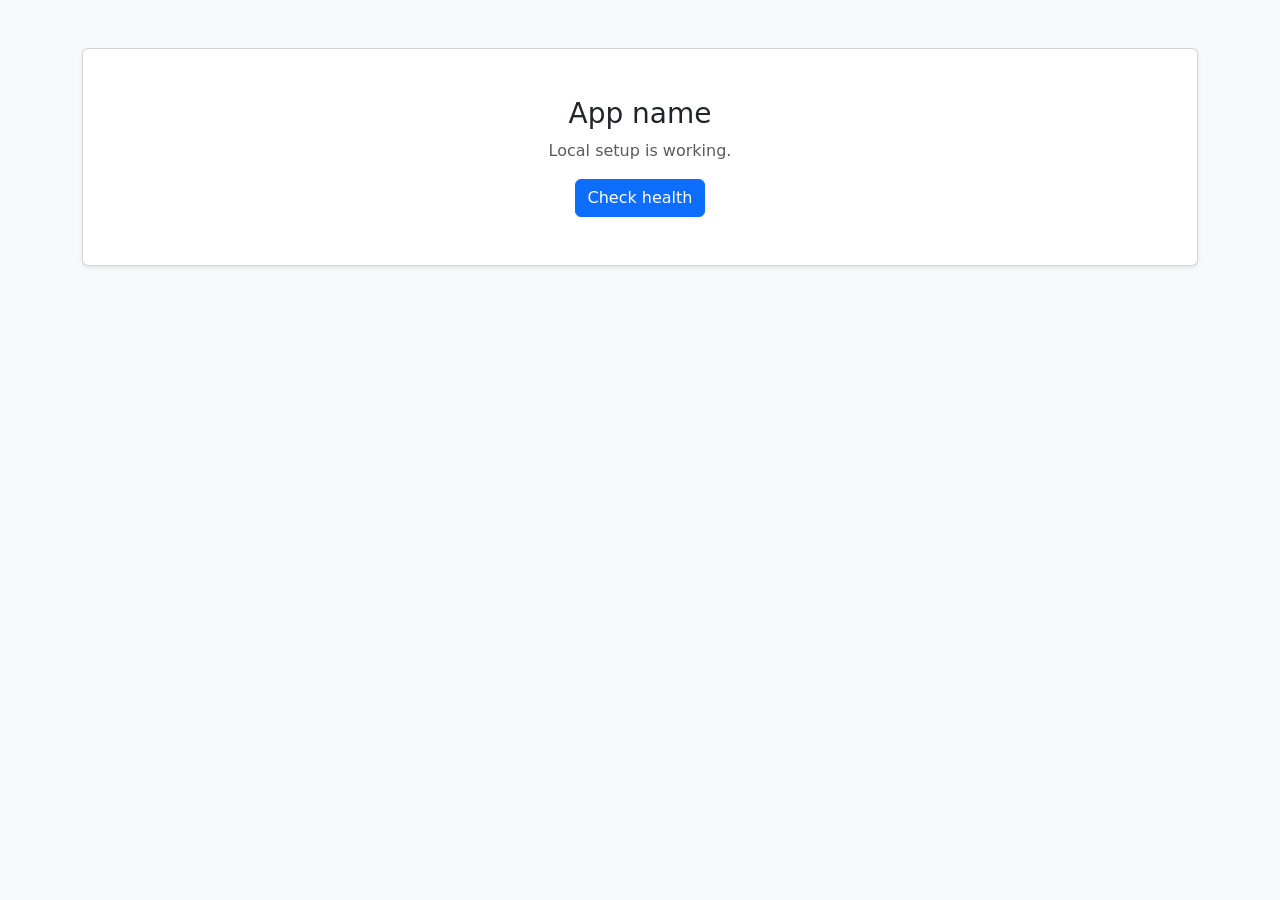
==== src/main/resources/templates/index.html @ 89d2d6cc "chore: add Spring Boot project skeleton and home page" ====
<!DOCTYPE html>
<html xmlns:th="http://www.thymeleaf.org">
<head>
  <meta charset="UTF-8">
  <title>Reverse Logistics Portal</title>
  <link href="https://cdn.jsdelivr.net/npm/bootstrap@5.3.3/dist/css/bootstrap.min.css" rel="stylesheet">
</head>
<body class="bg-light">
  <div class="container py-5">
    <div class="card shadow-sm">
      <div class="card-body text-center p-5">
        <h1 class="h3" th:text="${appName}">App name</h1>
        <p class="text-muted">Local setup is working.</p>
        <a class="btn btn-primary" href="/actuator/health">Check health</a>
      </div>
    </div>
  </div>
</body>
</html>
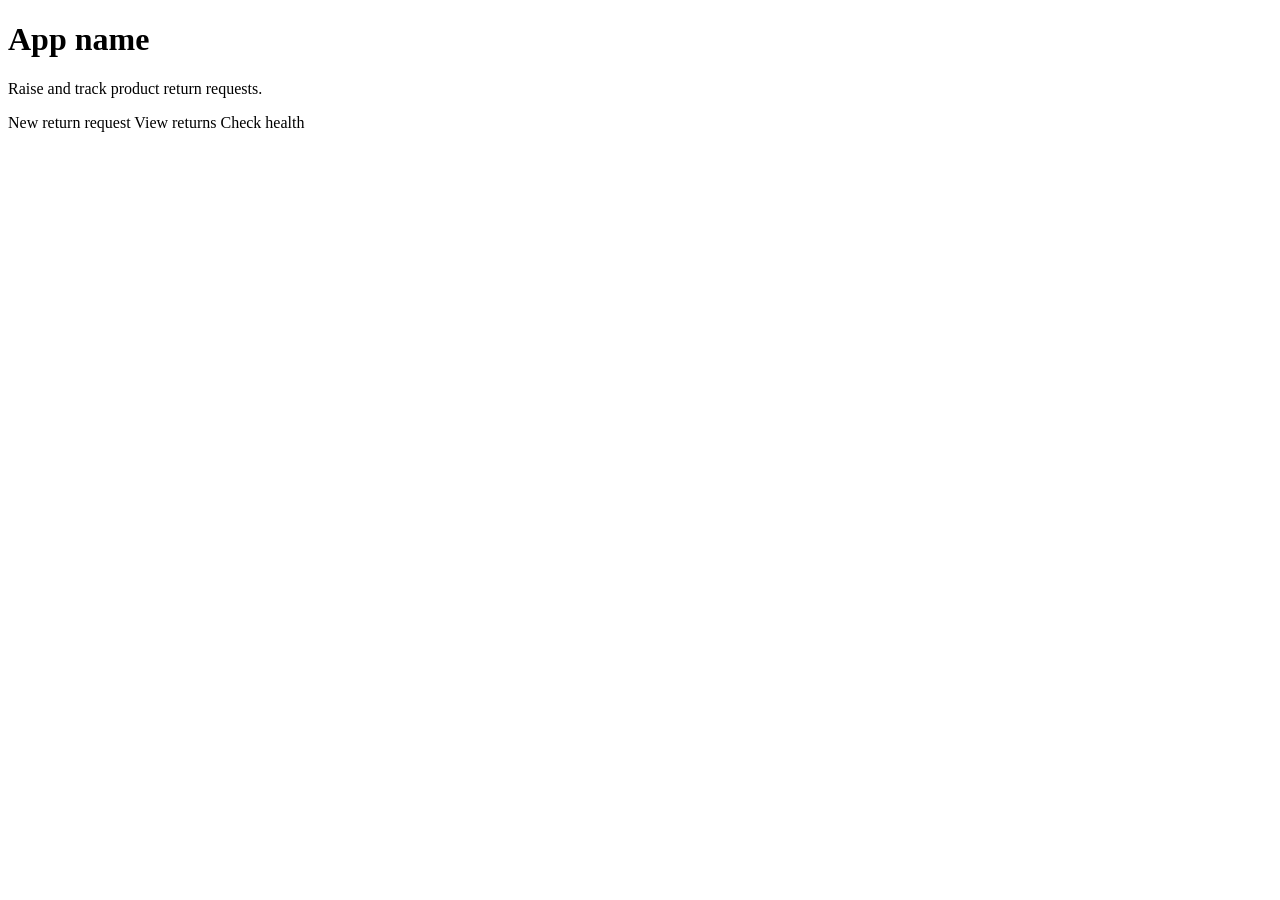
==== commit 38c54c64: "feat: add create return request page, list page and shared navbar" ====
--- a/src/main/resources/templates/index.html
+++ b/src/main/resources/templates/index.html
@@ -1,19 +1,18 @@
 <!DOCTYPE html>
 <html xmlns:th="http://www.thymeleaf.org">
-<head>
-  <meta charset="UTF-8">
-  <title>Reverse Logistics Portal</title>
-  <link href="https://cdn.jsdelivr.net/npm/bootstrap@5.3.3/dist/css/bootstrap.min.css" rel="stylesheet">
-</head>
+<head th:replace="~{fragments/layout :: head('Home')}"></head>
 <body class="bg-light">
-  <div class="container py-5">
-    <div class="card shadow-sm">
-      <div class="card-body text-center p-5">
-        <h1 class="h3" th:text="${appName}">App name</h1>
-        <p class="text-muted">Local setup is working.</p>
-        <a class="btn btn-primary" href="/actuator/health">Check health</a>
-      </div>
+<nav th:replace="~{fragments/layout :: navbar}"></nav>
+<div class="container py-5">
+  <div class="card shadow-sm">
+    <div class="card-body text-center p-5">
+      <h1 class="h3" th:text="${appName}">App name</h1>
+      <p class="text-muted">Raise and track product return requests.</p>
+      <a class="btn btn-primary me-2" th:href="@{/returns/new}">New return request</a>
+      <a class="btn btn-outline-secondary me-2" th:href="@{/returns}">View returns</a>
+      <a class="btn btn-outline-secondary" th:href="@{/actuator/health}">Check health</a>
     </div>
   </div>
+</div>
 </body>
 </html>
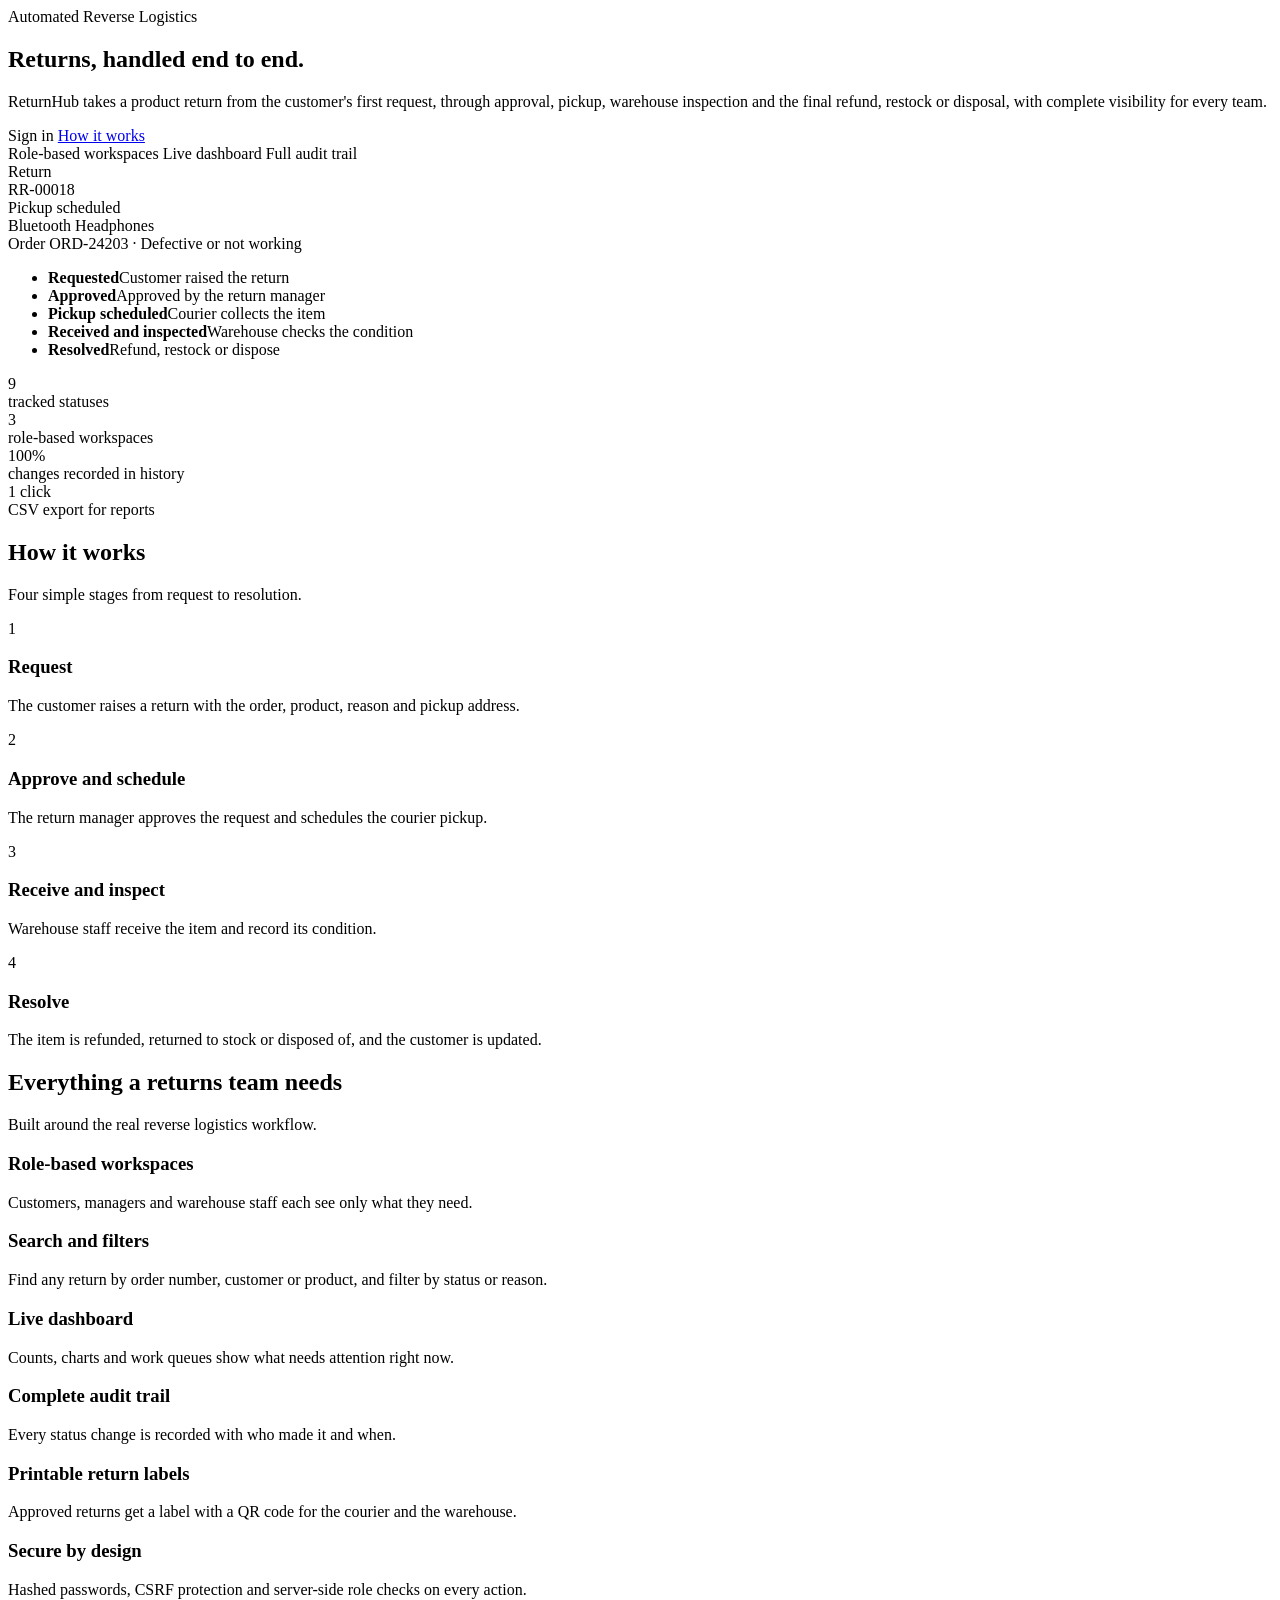
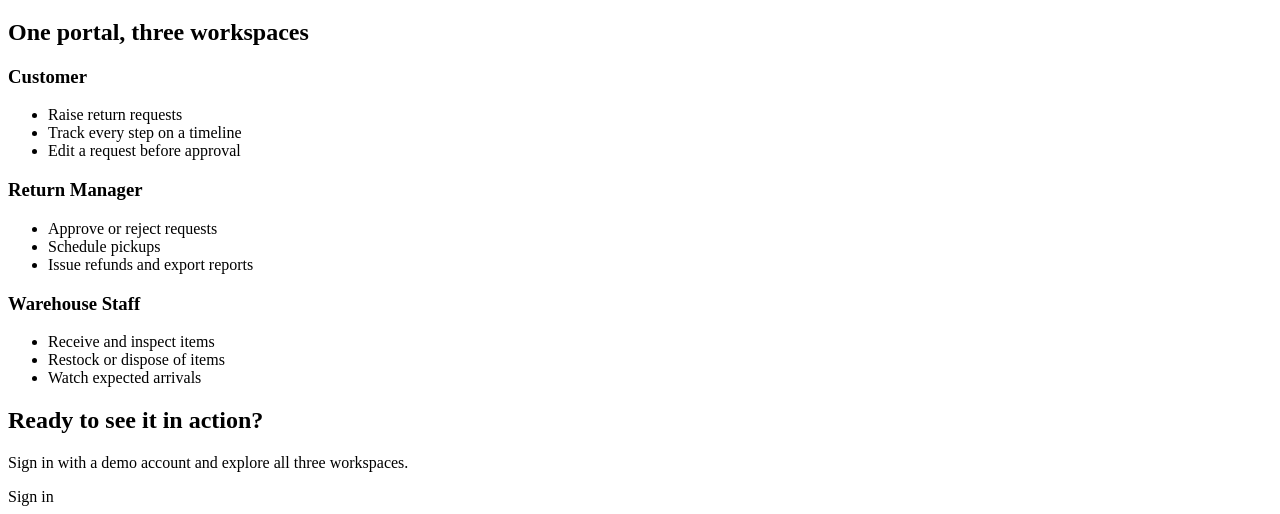
==== commit 45de5c3e: "feat: add landing page, login page and shared design" ====
--- a/src/main/resources/templates/index.html
+++ b/src/main/resources/templates/index.html
@@ -1,18 +1,135 @@
 <!DOCTYPE html>
 <html xmlns:th="http://www.thymeleaf.org">
-<head th:replace="~{fragments/layout :: head('Home')}"></head>
-<body class="bg-light">
+<head th:replace="~{fragments/layout :: head('Reverse Logistics Management')}"></head>
+<body>
 <nav th:replace="~{fragments/layout :: navbar}"></nav>
-<div class="container py-5">
-  <div class="card shadow-sm">
-    <div class="card-body text-center p-5">
-      <h1 class="h3" th:text="${appName}">App name</h1>
-      <p class="text-muted">Raise and track product return requests.</p>
-      <a class="btn btn-primary me-2" th:href="@{/returns/new}">New return request</a>
-      <a class="btn btn-outline-secondary me-2" th:href="@{/returns}">View returns</a>
-      <a class="btn btn-outline-secondary" th:href="@{/actuator/health}">Check health</a>
+
+<!-- HERO -->
+<section class="hero">
+  <div class="container">
+    <div class="row align-items-center g-5">
+      <div class="col-lg-6">
+        <span class="hero-badge"><i class="bi bi-stars me-1"></i>Automated Reverse Logistics</span>
+        <h1 class="hero-title mt-3">Returns, handled <span class="text-gradient">end to end.</span></h1>
+        <p class="hero-text">ReturnHub takes a product return from the customer's first request, through
+          approval, pickup, warehouse inspection and the final refund, restock or disposal, with complete
+          visibility for every team.</p>
+        <div class="d-flex flex-wrap gap-2 mt-4">
+          <a class="btn btn-warning btn-lg fw-semibold px-4" id="heroSignIn" th:href="@{/login}"
+             th:text="${currentUser == null} ? 'Sign in to the portal' : 'Open the portal'">Sign in</a>
+          <a class="btn btn-outline-light btn-lg px-4" href="#how-it-works">How it works</a>
+        </div>
+        <div class="hero-points mt-4">
+          <span><i class="bi bi-check2-circle me-1"></i>Role-based workspaces</span>
+          <span><i class="bi bi-check2-circle me-1"></i>Live dashboard</span>
+          <span><i class="bi bi-check2-circle me-1"></i>Full audit trail</span>
+        </div>
+      </div>
+      <div class="col-lg-6">
+        <div class="hero-card">
+          <div class="d-flex justify-content-between align-items-center mb-3">
+            <div>
+              <div class="small text-muted">Return</div>
+              <div class="fw-bold fs-5">RR-00018</div>
+            </div>
+            <span class="status-badge status-PICKUP_SCHEDULED">Pickup scheduled</span>
+          </div>
+          <div class="fw-semibold">Bluetooth Headphones</div>
+          <div class="small text-muted mb-3">Order ORD-24203 &middot; Defective or not working</div>
+          <ul class="mini-timeline">
+            <li class="done"><i class="bi bi-check-circle-fill"></i><div><b>Requested</b><span>Customer raised the return</span></div></li>
+            <li class="done"><i class="bi bi-check-circle-fill"></i><div><b>Approved</b><span>Approved by the return manager</span></div></li>
+            <li class="current"><i class="bi bi-truck"></i><div><b>Pickup scheduled</b><span>Courier collects the item</span></div></li>
+            <li><i class="bi bi-circle"></i><div><b>Received and inspected</b><span>Warehouse checks the condition</span></div></li>
+            <li><i class="bi bi-circle"></i><div><b>Resolved</b><span>Refund, restock or dispose</span></div></li>
+          </ul>
+        </div>
+      </div>
     </div>
   </div>
-</div>
+</section>
+
+<!-- STATS STRIP -->
+<section class="stats-strip">
+  <div class="container">
+    <div class="row text-center g-3">
+      <div class="col-6 col-md-3"><div class="stat-big">9</div><div class="stat-cap">tracked statuses</div></div>
+      <div class="col-6 col-md-3"><div class="stat-big">3</div><div class="stat-cap">role-based workspaces</div></div>
+      <div class="col-6 col-md-3"><div class="stat-big">100%</div><div class="stat-cap">changes recorded in history</div></div>
+      <div class="col-6 col-md-3"><div class="stat-big">1 click</div><div class="stat-cap">CSV export for reports</div></div>
+    </div>
+  </div>
+</section>
+
+<!-- HOW IT WORKS -->
+<section class="py-5" id="how-it-works">
+  <div class="container">
+    <div class="text-center mb-5">
+      <h2 class="section-title">How it works</h2>
+      <p class="text-muted">Four simple stages from request to resolution.</p>
+    </div>
+    <div class="row g-4">
+      <div class="col-md-6 col-lg-3"><div class="step-card"><div class="step-no">1</div><i class="bi bi-pencil-square step-icon"></i>
+        <h3>Request</h3><p>The customer raises a return with the order, product, reason and pickup address.</p></div></div>
+      <div class="col-md-6 col-lg-3"><div class="step-card"><div class="step-no">2</div><i class="bi bi-calendar-check step-icon"></i>
+        <h3>Approve and schedule</h3><p>The return manager approves the request and schedules the courier pickup.</p></div></div>
+      <div class="col-md-6 col-lg-3"><div class="step-card"><div class="step-no">3</div><i class="bi bi-box-seam step-icon"></i>
+        <h3>Receive and inspect</h3><p>Warehouse staff receive the item and record its condition.</p></div></div>
+      <div class="col-md-6 col-lg-3"><div class="step-card"><div class="step-no">4</div><i class="bi bi-check2-all step-icon"></i>
+        <h3>Resolve</h3><p>The item is refunded, returned to stock or disposed of, and the customer is updated.</p></div></div>
+    </div>
+  </div>
+</section>
+
+<!-- FEATURES -->
+<section class="py-5 bg-white border-top border-bottom">
+  <div class="container">
+    <div class="text-center mb-5">
+      <h2 class="section-title">Everything a returns team needs</h2>
+      <p class="text-muted">Built around the real reverse logistics workflow.</p>
+    </div>
+    <div class="row g-4">
+      <div class="col-md-6 col-lg-4"><div class="feature"><i class="bi bi-people"></i><h3>Role-based workspaces</h3>
+        <p>Customers, managers and warehouse staff each see only what they need.</p></div></div>
+      <div class="col-md-6 col-lg-4"><div class="feature"><i class="bi bi-search"></i><h3>Search and filters</h3>
+        <p>Find any return by order number, customer or product, and filter by status or reason.</p></div></div>
+      <div class="col-md-6 col-lg-4"><div class="feature"><i class="bi bi-bar-chart-line"></i><h3>Live dashboard</h3>
+        <p>Counts, charts and work queues show what needs attention right now.</p></div></div>
+      <div class="col-md-6 col-lg-4"><div class="feature"><i class="bi bi-clock-history"></i><h3>Complete audit trail</h3>
+        <p>Every status change is recorded with who made it and when.</p></div></div>
+      <div class="col-md-6 col-lg-4"><div class="feature"><i class="bi bi-printer"></i><h3>Printable return labels</h3>
+        <p>Approved returns get a label with a QR code for the courier and the warehouse.</p></div></div>
+      <div class="col-md-6 col-lg-4"><div class="feature"><i class="bi bi-shield-lock"></i><h3>Secure by design</h3>
+        <p>Hashed passwords, CSRF protection and server-side role checks on every action.</p></div></div>
+    </div>
+  </div>
+</section>
+
+<!-- ROLES -->
+<section class="py-5">
+  <div class="container">
+    <div class="text-center mb-5"><h2 class="section-title">One portal, three workspaces</h2></div>
+    <div class="row g-4">
+      <div class="col-md-4"><div class="role-card"><span class="role-icon bg-primary-subtle text-primary"><i class="bi bi-person"></i></span>
+        <h3>Customer</h3><ul><li>Raise return requests</li><li>Track every step on a timeline</li><li>Edit a request before approval</li></ul></div></div>
+      <div class="col-md-4"><div class="role-card"><span class="role-icon bg-warning-subtle text-warning-emphasis"><i class="bi bi-clipboard-check"></i></span>
+        <h3>Return Manager</h3><ul><li>Approve or reject requests</li><li>Schedule pickups</li><li>Issue refunds and export reports</li></ul></div></div>
+      <div class="col-md-4"><div class="role-card"><span class="role-icon bg-success-subtle text-success"><i class="bi bi-building"></i></span>
+        <h3>Warehouse Staff</h3><ul><li>Receive and inspect items</li><li>Restock or dispose of items</li><li>Watch expected arrivals</li></ul></div></div>
+    </div>
+  </div>
+</section>
+
+<!-- CTA -->
+<section class="cta">
+  <div class="container text-center">
+    <h2 class="mb-2">Ready to see it in action?</h2>
+    <p class="mb-4">Sign in with a demo account and explore all three workspaces.</p>
+    <a class="btn btn-warning btn-lg fw-semibold px-5" th:href="@{/login}">Sign in</a>
+  </div>
+</section>
+
+<footer th:replace="~{fragments/layout :: footer}"></footer>
+<th:block th:replace="~{fragments/layout :: scripts}"></th:block>
 </body>
-</html>+</html>
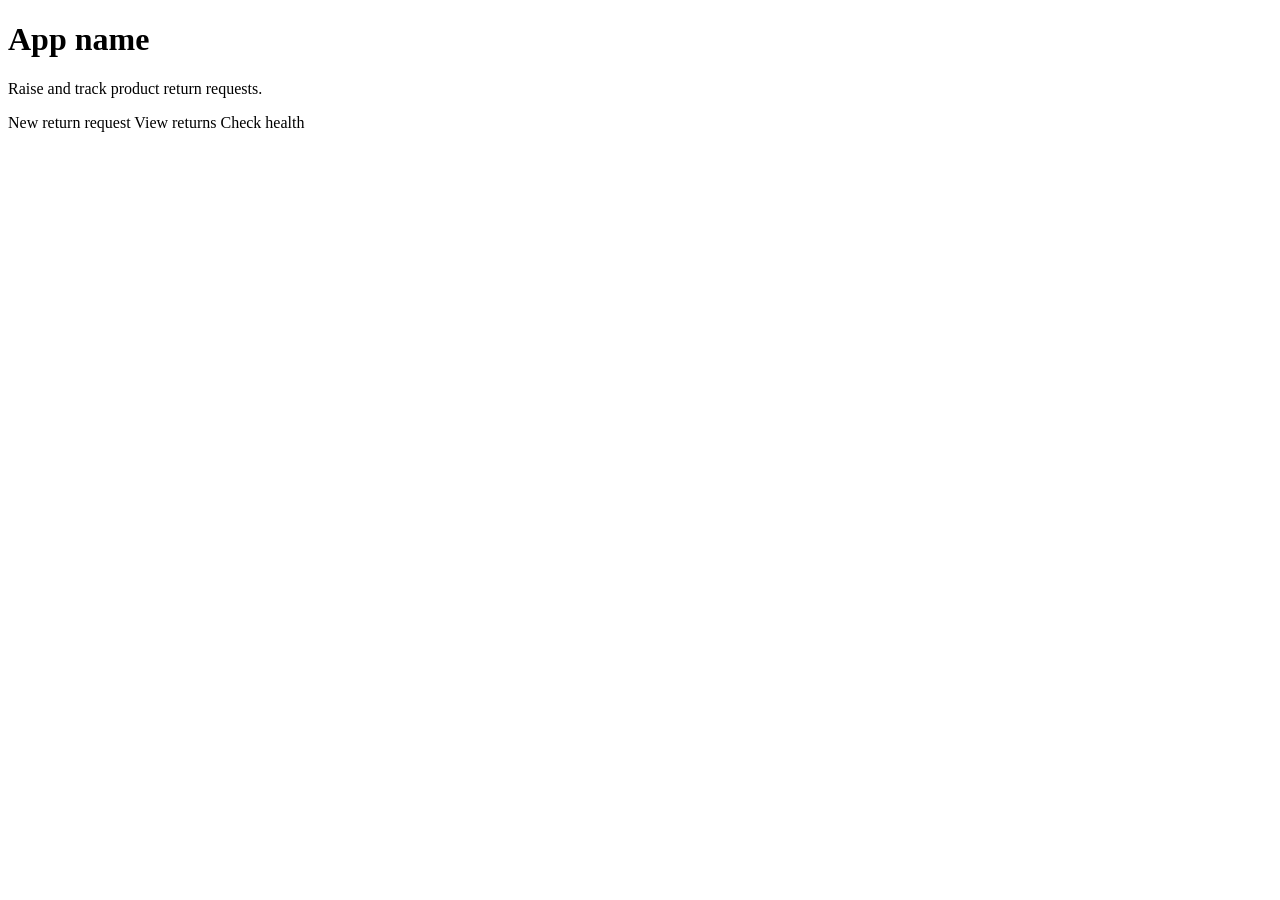
==== commit 61322664: "Merge branch 'feature/create-return-request' into develop" ====
--- a/src/main/resources/templates/index.html
+++ b/src/main/resources/templates/index.html
@@ -1,135 +1,18 @@
 <!DOCTYPE html>
 <html xmlns:th="http://www.thymeleaf.org">
-<head th:replace="~{fragments/layout :: head('Reverse Logistics Management')}"></head>
-<body>
+<head th:replace="~{fragments/layout :: head('Home')}"></head>
+<body class="bg-light">
 <nav th:replace="~{fragments/layout :: navbar}"></nav>
-
-<!-- HERO -->
-<section class="hero">
-  <div class="container">
-    <div class="row align-items-center g-5">
-      <div class="col-lg-6">
-        <span class="hero-badge"><i class="bi bi-stars me-1"></i>Automated Reverse Logistics</span>
-        <h1 class="hero-title mt-3">Returns, handled <span class="text-gradient">end to end.</span></h1>
-        <p class="hero-text">ReturnHub takes a product return from the customer's first request, through
-          approval, pickup, warehouse inspection and the final refund, restock or disposal, with complete
-          visibility for every team.</p>
-        <div class="d-flex flex-wrap gap-2 mt-4">
-          <a class="btn btn-warning btn-lg fw-semibold px-4" id="heroSignIn" th:href="@{/login}"
-             th:text="${currentUser == null} ? 'Sign in to the portal' : 'Open the portal'">Sign in</a>
-          <a class="btn btn-outline-light btn-lg px-4" href="#how-it-works">How it works</a>
-        </div>
-        <div class="hero-points mt-4">
-          <span><i class="bi bi-check2-circle me-1"></i>Role-based workspaces</span>
-          <span><i class="bi bi-check2-circle me-1"></i>Live dashboard</span>
-          <span><i class="bi bi-check2-circle me-1"></i>Full audit trail</span>
-        </div>
-      </div>
-      <div class="col-lg-6">
-        <div class="hero-card">
-          <div class="d-flex justify-content-between align-items-center mb-3">
-            <div>
-              <div class="small text-muted">Return</div>
-              <div class="fw-bold fs-5">RR-00018</div>
-            </div>
-            <span class="status-badge status-PICKUP_SCHEDULED">Pickup scheduled</span>
-          </div>
-          <div class="fw-semibold">Bluetooth Headphones</div>
-          <div class="small text-muted mb-3">Order ORD-24203 &middot; Defective or not working</div>
-          <ul class="mini-timeline">
-            <li class="done"><i class="bi bi-check-circle-fill"></i><div><b>Requested</b><span>Customer raised the return</span></div></li>
-            <li class="done"><i class="bi bi-check-circle-fill"></i><div><b>Approved</b><span>Approved by the return manager</span></div></li>
-            <li class="current"><i class="bi bi-truck"></i><div><b>Pickup scheduled</b><span>Courier collects the item</span></div></li>
-            <li><i class="bi bi-circle"></i><div><b>Received and inspected</b><span>Warehouse checks the condition</span></div></li>
-            <li><i class="bi bi-circle"></i><div><b>Resolved</b><span>Refund, restock or dispose</span></div></li>
-          </ul>
-        </div>
-      </div>
+<div class="container py-5">
+  <div class="card shadow-sm">
+    <div class="card-body text-center p-5">
+      <h1 class="h3" th:text="${appName}">App name</h1>
+      <p class="text-muted">Raise and track product return requests.</p>
+      <a class="btn btn-primary me-2" th:href="@{/returns/new}">New return request</a>
+      <a class="btn btn-outline-secondary me-2" th:href="@{/returns}">View returns</a>
+      <a class="btn btn-outline-secondary" th:href="@{/actuator/health}">Check health</a>
     </div>
   </div>
-</section>
-
-<!-- STATS STRIP -->
-<section class="stats-strip">
-  <div class="container">
-    <div class="row text-center g-3">
-      <div class="col-6 col-md-3"><div class="stat-big">9</div><div class="stat-cap">tracked statuses</div></div>
-      <div class="col-6 col-md-3"><div class="stat-big">3</div><div class="stat-cap">role-based workspaces</div></div>
-      <div class="col-6 col-md-3"><div class="stat-big">100%</div><div class="stat-cap">changes recorded in history</div></div>
-      <div class="col-6 col-md-3"><div class="stat-big">1 click</div><div class="stat-cap">CSV export for reports</div></div>
-    </div>
-  </div>
-</section>
-
-<!-- HOW IT WORKS -->
-<section class="py-5" id="how-it-works">
-  <div class="container">
-    <div class="text-center mb-5">
-      <h2 class="section-title">How it works</h2>
-      <p class="text-muted">Four simple stages from request to resolution.</p>
-    </div>
-    <div class="row g-4">
-      <div class="col-md-6 col-lg-3"><div class="step-card"><div class="step-no">1</div><i class="bi bi-pencil-square step-icon"></i>
-        <h3>Request</h3><p>The customer raises a return with the order, product, reason and pickup address.</p></div></div>
-      <div class="col-md-6 col-lg-3"><div class="step-card"><div class="step-no">2</div><i class="bi bi-calendar-check step-icon"></i>
-        <h3>Approve and schedule</h3><p>The return manager approves the request and schedules the courier pickup.</p></div></div>
-      <div class="col-md-6 col-lg-3"><div class="step-card"><div class="step-no">3</div><i class="bi bi-box-seam step-icon"></i>
-        <h3>Receive and inspect</h3><p>Warehouse staff receive the item and record its condition.</p></div></div>
-      <div class="col-md-6 col-lg-3"><div class="step-card"><div class="step-no">4</div><i class="bi bi-check2-all step-icon"></i>
-        <h3>Resolve</h3><p>The item is refunded, returned to stock or disposed of, and the customer is updated.</p></div></div>
-    </div>
-  </div>
-</section>
-
-<!-- FEATURES -->
-<section class="py-5 bg-white border-top border-bottom">
-  <div class="container">
-    <div class="text-center mb-5">
-      <h2 class="section-title">Everything a returns team needs</h2>
-      <p class="text-muted">Built around the real reverse logistics workflow.</p>
-    </div>
-    <div class="row g-4">
-      <div class="col-md-6 col-lg-4"><div class="feature"><i class="bi bi-people"></i><h3>Role-based workspaces</h3>
-        <p>Customers, managers and warehouse staff each see only what they need.</p></div></div>
-      <div class="col-md-6 col-lg-4"><div class="feature"><i class="bi bi-search"></i><h3>Search and filters</h3>
-        <p>Find any return by order number, customer or product, and filter by status or reason.</p></div></div>
-      <div class="col-md-6 col-lg-4"><div class="feature"><i class="bi bi-bar-chart-line"></i><h3>Live dashboard</h3>
-        <p>Counts, charts and work queues show what needs attention right now.</p></div></div>
-      <div class="col-md-6 col-lg-4"><div class="feature"><i class="bi bi-clock-history"></i><h3>Complete audit trail</h3>
-        <p>Every status change is recorded with who made it and when.</p></div></div>
-      <div class="col-md-6 col-lg-4"><div class="feature"><i class="bi bi-printer"></i><h3>Printable return labels</h3>
-        <p>Approved returns get a label with a QR code for the courier and the warehouse.</p></div></div>
-      <div class="col-md-6 col-lg-4"><div class="feature"><i class="bi bi-shield-lock"></i><h3>Secure by design</h3>
-        <p>Hashed passwords, CSRF protection and server-side role checks on every action.</p></div></div>
-    </div>
-  </div>
-</section>
-
-<!-- ROLES -->
-<section class="py-5">
-  <div class="container">
-    <div class="text-center mb-5"><h2 class="section-title">One portal, three workspaces</h2></div>
-    <div class="row g-4">
-      <div class="col-md-4"><div class="role-card"><span class="role-icon bg-primary-subtle text-primary"><i class="bi bi-person"></i></span>
-        <h3>Customer</h3><ul><li>Raise return requests</li><li>Track every step on a timeline</li><li>Edit a request before approval</li></ul></div></div>
-      <div class="col-md-4"><div class="role-card"><span class="role-icon bg-warning-subtle text-warning-emphasis"><i class="bi bi-clipboard-check"></i></span>
-        <h3>Return Manager</h3><ul><li>Approve or reject requests</li><li>Schedule pickups</li><li>Issue refunds and export reports</li></ul></div></div>
-      <div class="col-md-4"><div class="role-card"><span class="role-icon bg-success-subtle text-success"><i class="bi bi-building"></i></span>
-        <h3>Warehouse Staff</h3><ul><li>Receive and inspect items</li><li>Restock or dispose of items</li><li>Watch expected arrivals</li></ul></div></div>
-    </div>
-  </div>
-</section>
-
-<!-- CTA -->
-<section class="cta">
-  <div class="container text-center">
-    <h2 class="mb-2">Ready to see it in action?</h2>
-    <p class="mb-4">Sign in with a demo account and explore all three workspaces.</p>
-    <a class="btn btn-warning btn-lg fw-semibold px-5" th:href="@{/login}">Sign in</a>
-  </div>
-</section>
-
-<footer th:replace="~{fragments/layout :: footer}"></footer>
-<th:block th:replace="~{fragments/layout :: scripts}"></th:block>
+</div>
 </body>
-</html>
+</html>
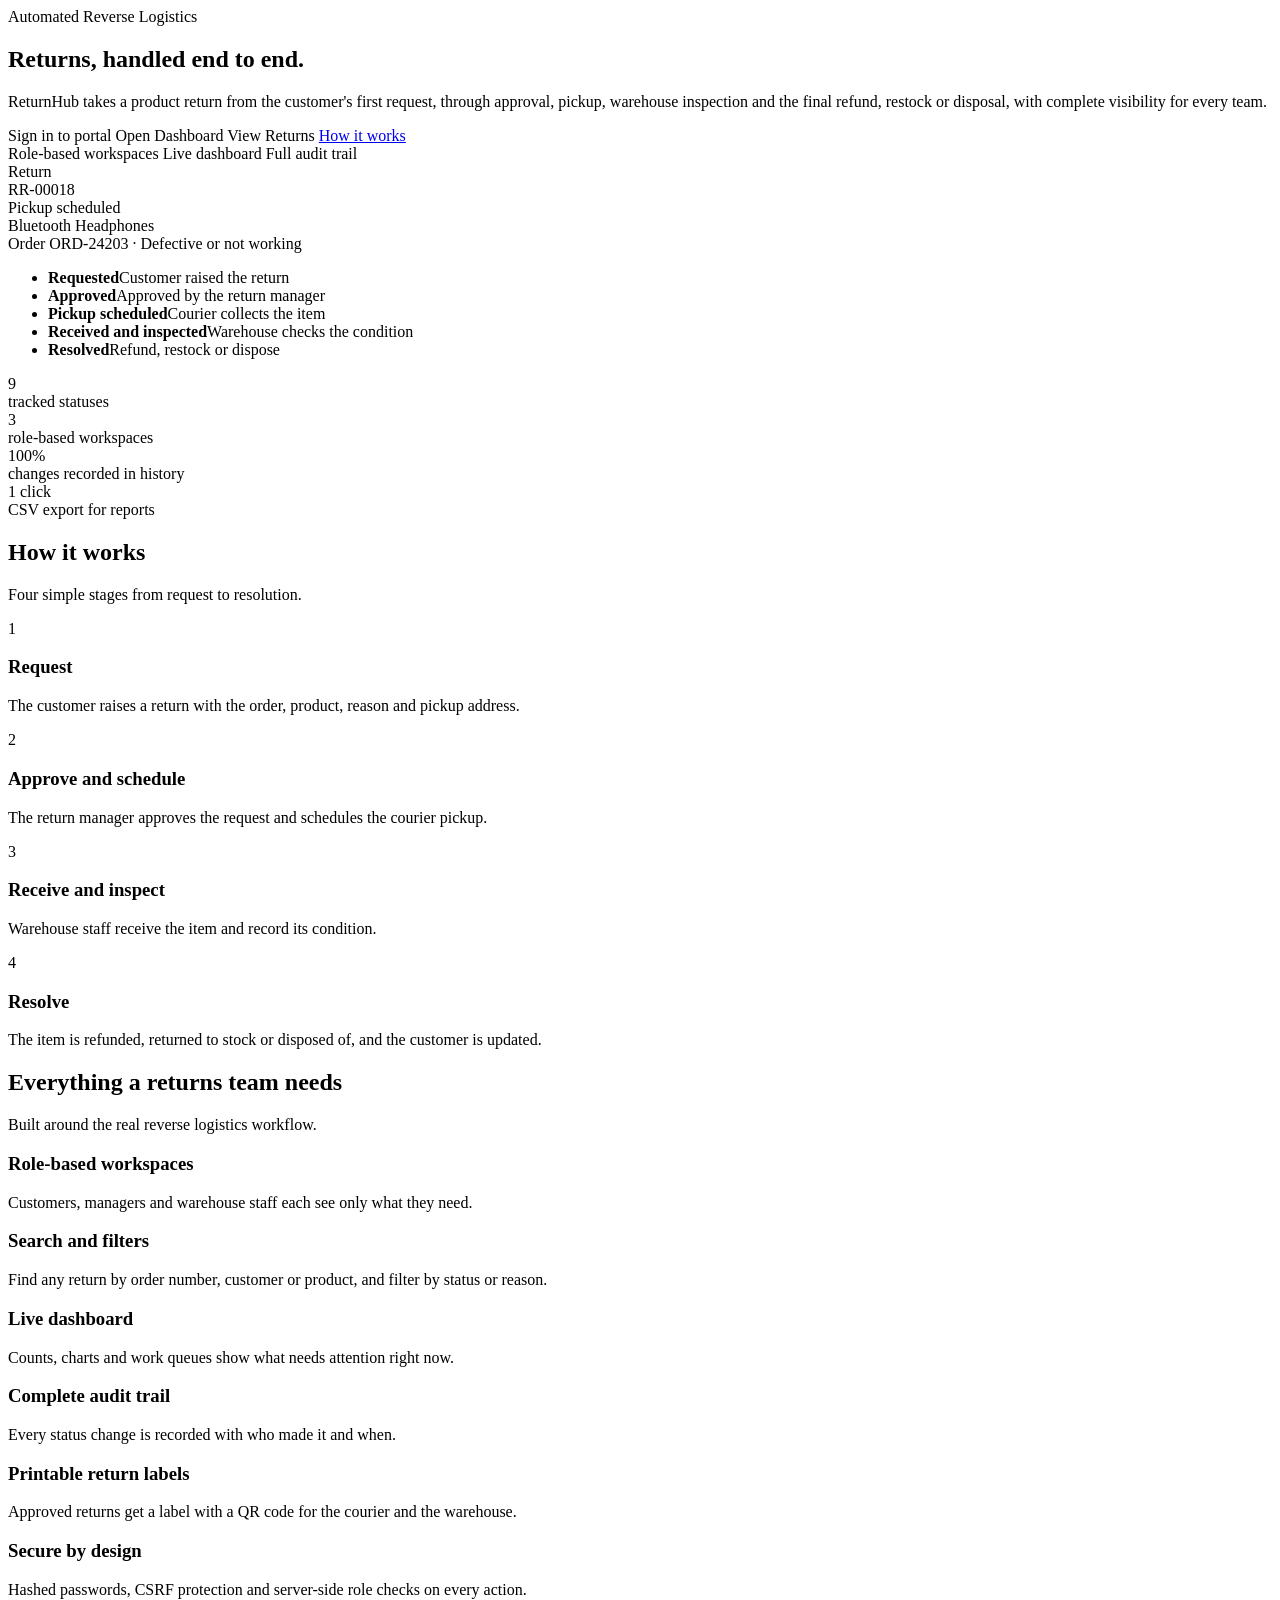
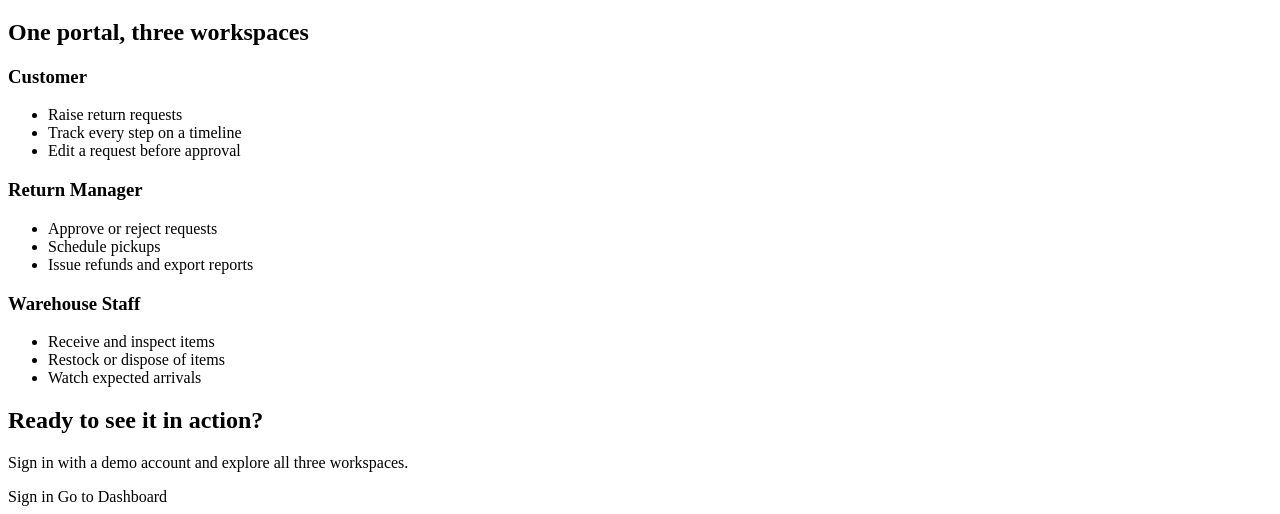
==== commit 4b51838c: "Merge branch 'feature/security-and-ui' into develop (resolved conflicts in layout and index)" ====
--- a/src/main/resources/templates/index.html
+++ b/src/main/resources/templates/index.html
@@ -1,18 +1,137 @@
 <!DOCTYPE html>
 <html xmlns:th="http://www.thymeleaf.org">
-<head th:replace="~{fragments/layout :: head('Home')}"></head>
-<body class="bg-light">
+<head th:replace="~{fragments/layout :: head('Reverse Logistics Management')}"></head>
+<body>
 <nav th:replace="~{fragments/layout :: navbar}"></nav>
-<div class="container py-5">
-  <div class="card shadow-sm">
-    <div class="card-body text-center p-5">
-      <h1 class="h3" th:text="${appName}">App name</h1>
-      <p class="text-muted">Raise and track product return requests.</p>
-      <a class="btn btn-primary me-2" th:href="@{/returns/new}">New return request</a>
-      <a class="btn btn-outline-secondary me-2" th:href="@{/returns}">View returns</a>
-      <a class="btn btn-outline-secondary" th:href="@{/actuator/health}">Check health</a>
+
+<!-- HERO -->
+<section class="hero">
+  <div class="container">
+    <div class="row align-items-center g-5">
+      <div class="col-lg-6">
+        <span class="hero-badge"><i class="bi bi-stars me-1"></i>Automated Reverse Logistics</span>
+        <h1 class="hero-title mt-3">Returns, handled <span class="text-gradient">end to end.</span></h1>
+        <p class="hero-text">ReturnHub takes a product return from the customer's first request, through
+          approval, pickup, warehouse inspection and the final refund, restock or disposal, with complete
+          visibility for every team.</p>
+        <div class="d-flex flex-wrap gap-2 mt-4">
+          <a class="btn btn-warning btn-lg fw-semibold px-4" id="heroSignIn" th:if="${currentUser == null}" th:href="@{/login}">Sign in to portal</a>
+          <a class="btn btn-warning btn-lg fw-semibold px-4" id="heroDashboard" th:if="${currentUser != null}" th:href="@{/dashboard}">Open Dashboard</a>
+          <a class="btn btn-outline-light btn-lg px-4" th:if="${currentUser != null}" th:href="@{/returns}">View Returns</a>
+          <a class="btn btn-outline-light btn-lg px-4" href="#how-it-works">How it works</a>
+        </div>
+        <div class="hero-points mt-4">
+          <span><i class="bi bi-check2-circle me-1"></i>Role-based workspaces</span>
+          <span><i class="bi bi-check2-circle me-1"></i>Live dashboard</span>
+          <span><i class="bi bi-check2-circle me-1"></i>Full audit trail</span>
+        </div>
+      </div>
+      <div class="col-lg-6">
+        <div class="hero-card">
+          <div class="d-flex justify-content-between align-items-center mb-3">
+            <div>
+              <div class="small text-muted">Return</div>
+              <div class="fw-bold fs-5">RR-00018</div>
+            </div>
+            <span class="status-badge status-PICKUP_SCHEDULED">Pickup scheduled</span>
+          </div>
+          <div class="fw-semibold">Bluetooth Headphones</div>
+          <div class="small text-muted mb-3">Order ORD-24203 &middot; Defective or not working</div>
+          <ul class="mini-timeline">
+            <li class="done"><i class="bi bi-check-circle-fill"></i><div><b>Requested</b><span>Customer raised the return</span></div></li>
+            <li class="done"><i class="bi bi-check-circle-fill"></i><div><b>Approved</b><span>Approved by the return manager</span></div></li>
+            <li class="current"><i class="bi bi-truck"></i><div><b>Pickup scheduled</b><span>Courier collects the item</span></div></li>
+            <li><i class="bi bi-circle"></i><div><b>Received and inspected</b><span>Warehouse checks the condition</span></div></li>
+            <li><i class="bi bi-circle"></i><div><b>Resolved</b><span>Refund, restock or dispose</span></div></li>
+          </ul>
+        </div>
+      </div>
     </div>
   </div>
-</div>
+</section>
+
+<!-- STATS STRIP -->
+<section class="stats-strip">
+  <div class="container">
+    <div class="row text-center g-3">
+      <div class="col-6 col-md-3"><div class="stat-big">9</div><div class="stat-cap">tracked statuses</div></div>
+      <div class="col-6 col-md-3"><div class="stat-big">3</div><div class="stat-cap">role-based workspaces</div></div>
+      <div class="col-6 col-md-3"><div class="stat-big">100%</div><div class="stat-cap">changes recorded in history</div></div>
+      <div class="col-6 col-md-3"><div class="stat-big">1 click</div><div class="stat-cap">CSV export for reports</div></div>
+    </div>
+  </div>
+</section>
+
+<!-- HOW IT WORKS -->
+<section class="py-5" id="how-it-works">
+  <div class="container">
+    <div class="text-center mb-5">
+      <h2 class="section-title">How it works</h2>
+      <p class="text-muted">Four simple stages from request to resolution.</p>
+    </div>
+    <div class="row g-4">
+      <div class="col-md-6 col-lg-3"><div class="step-card"><div class="step-no">1</div><i class="bi bi-pencil-square step-icon"></i>
+        <h3>Request</h3><p>The customer raises a return with the order, product, reason and pickup address.</p></div></div>
+      <div class="col-md-6 col-lg-3"><div class="step-card"><div class="step-no">2</div><i class="bi bi-calendar-check step-icon"></i>
+        <h3>Approve and schedule</h3><p>The return manager approves the request and schedules the courier pickup.</p></div></div>
+      <div class="col-md-6 col-lg-3"><div class="step-card"><div class="step-no">3</div><i class="bi bi-box-seam step-icon"></i>
+        <h3>Receive and inspect</h3><p>Warehouse staff receive the item and record its condition.</p></div></div>
+      <div class="col-md-6 col-lg-3"><div class="step-card"><div class="step-no">4</div><i class="bi bi-check2-all step-icon"></i>
+        <h3>Resolve</h3><p>The item is refunded, returned to stock or disposed of, and the customer is updated.</p></div></div>
+    </div>
+  </div>
+</section>
+
+<!-- FEATURES -->
+<section class="py-5 bg-white border-top border-bottom">
+  <div class="container">
+    <div class="text-center mb-5">
+      <h2 class="section-title">Everything a returns team needs</h2>
+      <p class="text-muted">Built around the real reverse logistics workflow.</p>
+    </div>
+    <div class="row g-4">
+      <div class="col-md-6 col-lg-4"><div class="feature"><i class="bi bi-people"></i><h3>Role-based workspaces</h3>
+        <p>Customers, managers and warehouse staff each see only what they need.</p></div></div>
+      <div class="col-md-6 col-lg-4"><div class="feature"><i class="bi bi-search"></i><h3>Search and filters</h3>
+        <p>Find any return by order number, customer or product, and filter by status or reason.</p></div></div>
+      <div class="col-md-6 col-lg-4"><div class="feature"><i class="bi bi-bar-chart-line"></i><h3>Live dashboard</h3>
+        <p>Counts, charts and work queues show what needs attention right now.</p></div></div>
+      <div class="col-md-6 col-lg-4"><div class="feature"><i class="bi bi-clock-history"></i><h3>Complete audit trail</h3>
+        <p>Every status change is recorded with who made it and when.</p></div></div>
+      <div class="col-md-6 col-lg-4"><div class="feature"><i class="bi bi-printer"></i><h3>Printable return labels</h3>
+        <p>Approved returns get a label with a QR code for the courier and the warehouse.</p></div></div>
+      <div class="col-md-6 col-lg-4"><div class="feature"><i class="bi bi-shield-lock"></i><h3>Secure by design</h3>
+        <p>Hashed passwords, CSRF protection and server-side role checks on every action.</p></div></div>
+    </div>
+  </div>
+</section>
+
+<!-- ROLES -->
+<section class="py-5">
+  <div class="container">
+    <div class="text-center mb-5"><h2 class="section-title">One portal, three workspaces</h2></div>
+    <div class="row g-4">
+      <div class="col-md-4"><div class="role-card"><span class="role-icon bg-primary-subtle text-primary"><i class="bi bi-person"></i></span>
+        <h3>Customer</h3><ul><li>Raise return requests</li><li>Track every step on a timeline</li><li>Edit a request before approval</li></ul></div></div>
+      <div class="col-md-4"><div class="role-card"><span class="role-icon bg-warning-subtle text-warning-emphasis"><i class="bi bi-clipboard-check"></i></span>
+        <h3>Return Manager</h3><ul><li>Approve or reject requests</li><li>Schedule pickups</li><li>Issue refunds and export reports</li></ul></div></div>
+      <div class="col-md-4"><div class="role-card"><span class="role-icon bg-success-subtle text-success"><i class="bi bi-building"></i></span>
+        <h3>Warehouse Staff</h3><ul><li>Receive and inspect items</li><li>Restock or dispose of items</li><li>Watch expected arrivals</li></ul></div></div>
+    </div>
+  </div>
+</section>
+
+<!-- CTA -->
+<section class="cta">
+  <div class="container text-center">
+    <h2 class="mb-2">Ready to see it in action?</h2>
+    <p class="mb-4">Sign in with a demo account and explore all three workspaces.</p>
+    <a class="btn btn-warning btn-lg fw-semibold px-5" th:if="${currentUser == null}" th:href="@{/login}">Sign in</a>
+    <a class="btn btn-warning btn-lg fw-semibold px-5" th:if="${currentUser != null}" th:href="@{/dashboard}">Go to Dashboard</a>
+  </div>
+</section>
+
+<footer th:replace="~{fragments/layout :: footer}"></footer>
+<th:block th:replace="~{fragments/layout :: scripts}"></th:block>
 </body>
-</html>+</html>
